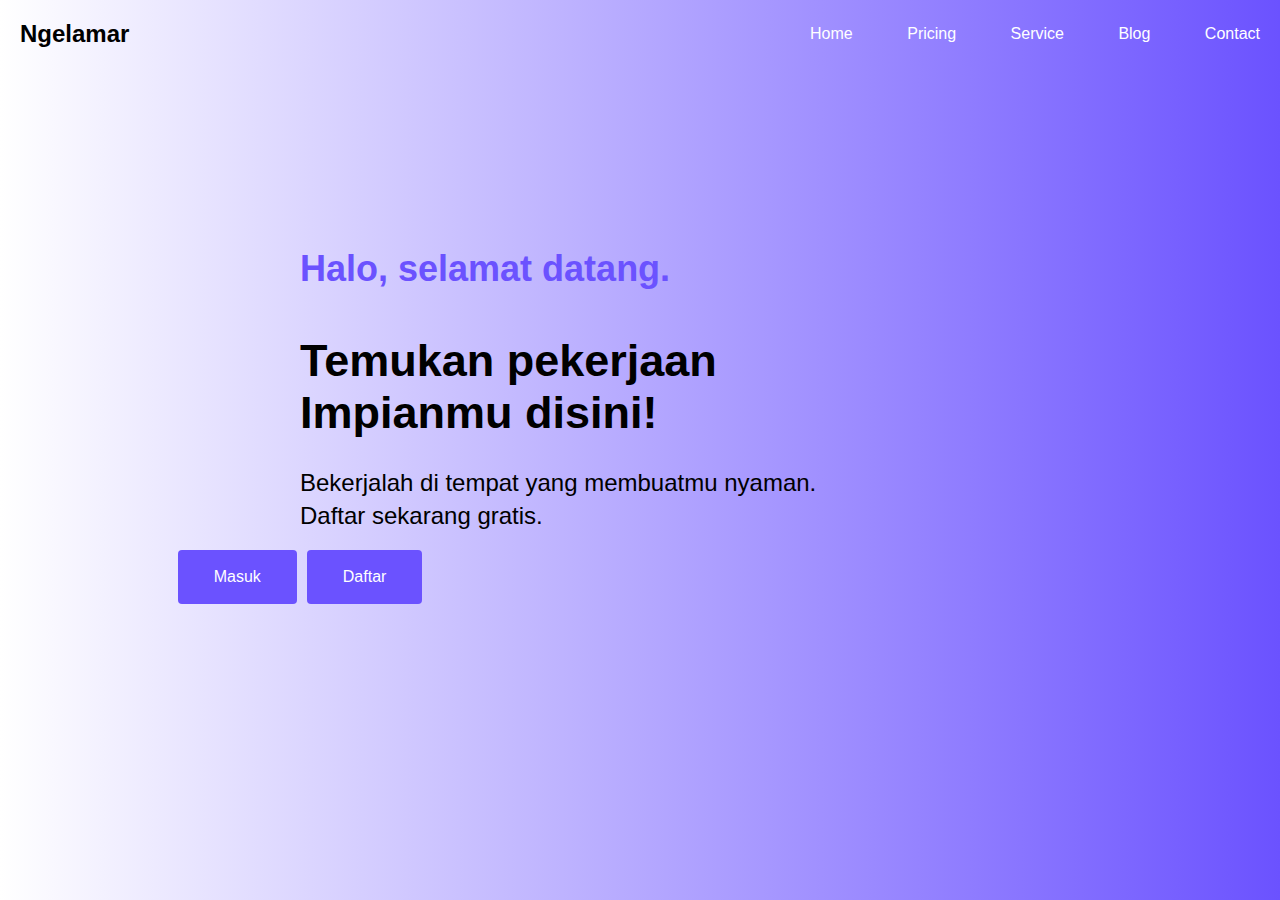
==== index.html @ 072e6b03 "Add files via upload" ====
<!DOCTYPE html>
<html>
<head>
  <title>Tampilan Website</title>
  <link rel="stylesheet" type="text/css" href="style.css">
</head>
<body>
  <header>
    <div class="header-left">
      <h1>Ngelamar</h1>
    </div>
    <nav class="header-right">
      <ul>
        <li><a href="#">Home</a></li>
        <li><a href="#">Pricing</a></li>
        <li><a href="#">Service</a></li>
        <li><a href="#">Blog</a></li>
        <li><a href="#">Contact</a></li>
      </ul>
    </nav>
  </header>
  <section class="welcome-section">
    <div class="welcome-content">
      <h2>Halo, selamat datang.</h2>
      <h3>Temukan pekerjaan<br>Impianmu disini!</h3>
      <p>Bekerjalah di tempat yang membuatmu nyaman.</p>
      <p>Daftar sekarang gratis.</p>
      <div class="cta-buttons">
        <a href="#" class="cta-button">Masuk</a>
        <a href="#" class="cta-button">Daftar</a>
      </div>
    </div>
  </section>
</body>
</html>
---- style.css ----
body {
    margin: 0;
    padding: 0;
    font-family: Arial, sans-serif;
    background: linear-gradient(to left, #6B52FF, #FFFFFF);      
  }
  
  header {
    display: flex;
    justify-content: space-between;
    align-items: center;
    background: linear-gradient(to left, #6B52FF, #FFFFFF);
    padding: 20px;
    color: white;
  }
  
  .header-left h1 {
    font-size: 24px;
    color: black;
    margin: 0;
  }
  
  .header-right ul {
    list-style: none;
    padding: 0;
    margin: 0;
  }
  
  .header-right ul li {
    display: inline-block;
    margin-left: 50px;
  }
  
  .header-right ul li a {
    color: white;
    text-decoration: none;
  }
  
  .welcome-section {
    text-align: left;
    margin-left: 300px;
    margin-top: 100px;
    padding: 50px 0;
  }
  
  .welcome-content h2 {
    font-size: 36px;
    color: #6B52FF;
    margin-bottom: 20px;
  }
  
  .welcome-content h3 {
    font-size: 45px;
    color: black;
    margin-bottom: 30px;
  }
  
  .welcome-content p {
    font-size: 24px;
    margin-top: 5px;
    margin-bottom: 5px;
  }
  
  .cta-buttons {
    display: flex;
    justify-content: center;
    margin-top: 20px;
    margin-right: 1200px;
  }
  
  .cta-buttons a {
    display: inline-block;
    padding: 18px 36px;
    background-color: #6B52FF;
    color: white;
    text-decoration: none;
    border-radius: 4px;
    transition: background-color 0.3s ease;
    margin-right: 10px;
  }
  
  .cta-buttons a:last-child {
    margin-right: 0;
  }
  
  .cta-buttons a:hover {
    background-color: #4C36B8;
  }
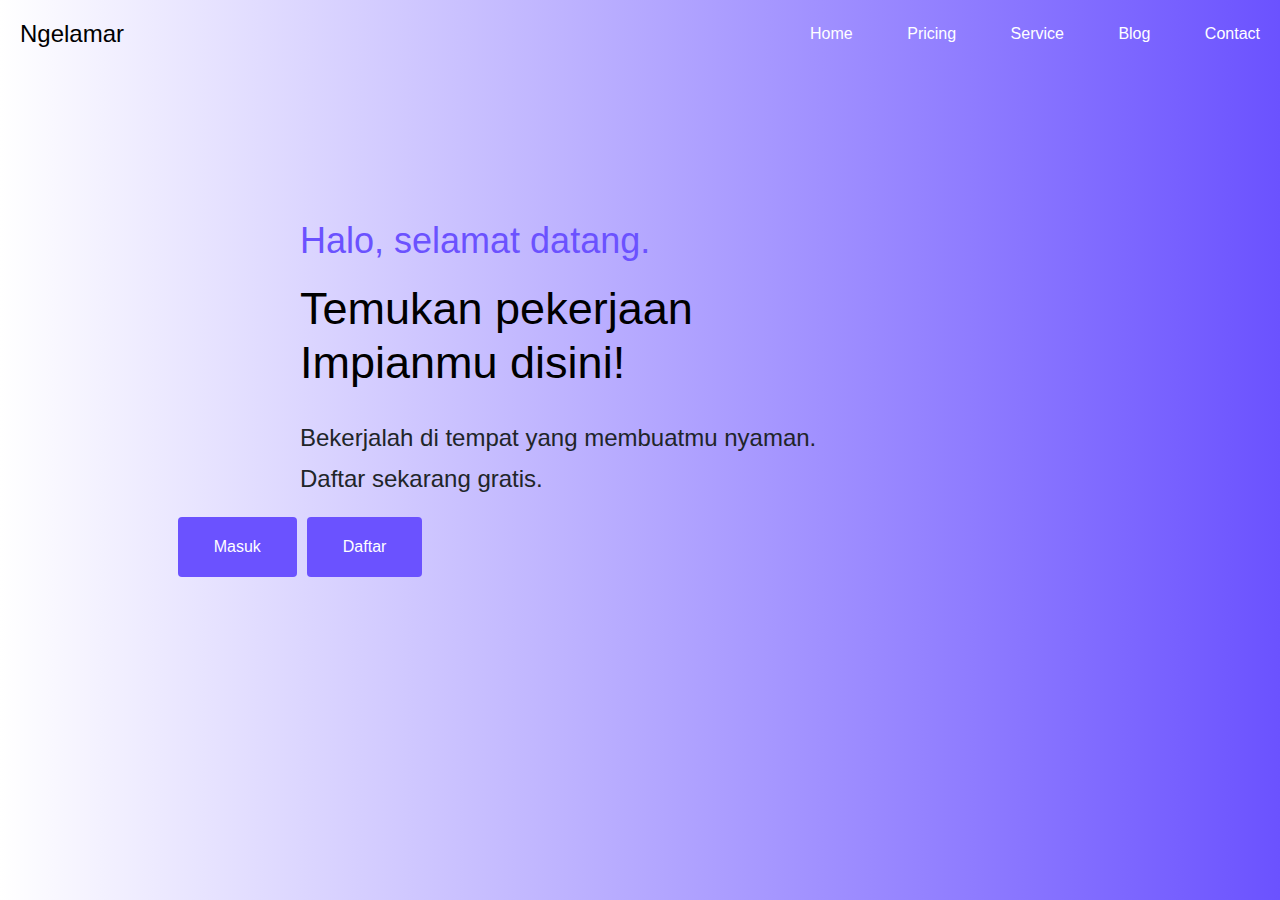
==== commit 43e2c5ae: "index.html" ====
--- a/index.html
+++ b/index.html
@@ -2,6 +2,7 @@
 <html>
 <head>
   <title>Tampilan Website</title>
+  <link rel="stylesheet" href="https://stackpath.bootstrapcdn.com/bootstrap/4.5.2/css/bootstrap.min.css">
   <link rel="stylesheet" type="text/css" href="style.css">
 </head>
 <body>
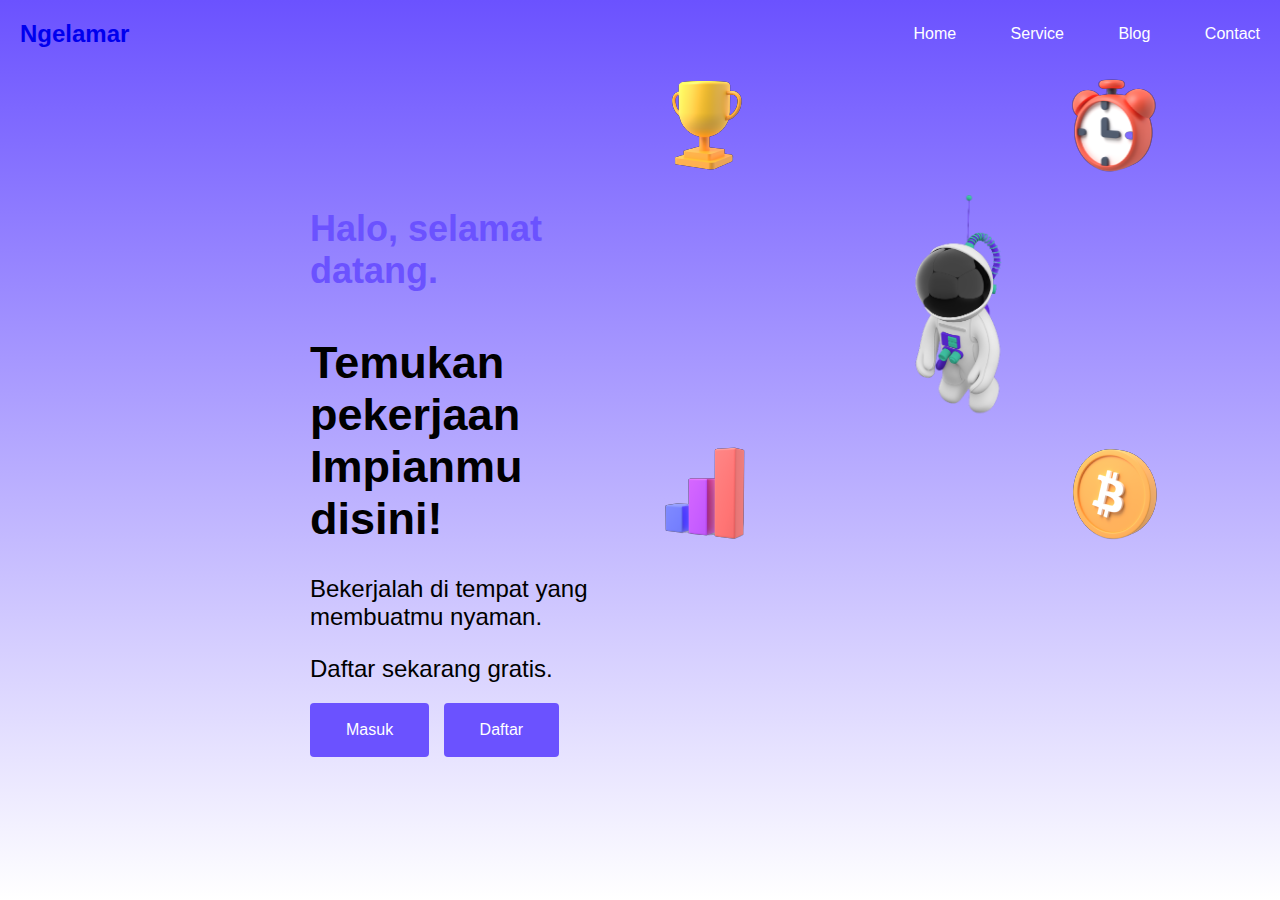
==== commit 05a55700: "Add files via upload" ====
--- a/index.html
+++ b/index.html
@@ -1,36 +1,66 @@
 <!DOCTYPE html>
 <html>
 <head>
-  <title>Tampilan Website</title>
-  <link rel="stylesheet" href="https://stackpath.bootstrapcdn.com/bootstrap/4.5.2/css/bootstrap.min.css">
+  <meta charset="UTF-8">
+  <meta name="viewport" content="width=device-width, initial-scale=1.0">
+  <title>Ngelamar Solusi Mencari Kerja</title>
   <link rel="stylesheet" type="text/css" href="style.css">
 </head>
 <body>
   <header>
     <div class="header-left">
-      <h1>Ngelamar</h1>
+      <h1><a style="text-decoration: none;" href="index.html">Ngelamar</a></h1>
     </div>
     <nav class="header-right">
       <ul>
-        <li><a href="#">Home</a></li>
-        <li><a href="#">Pricing</a></li>
+        <li><a href="homepage.html">Home</a></li>
         <li><a href="#">Service</a></li>
         <li><a href="#">Blog</a></li>
         <li><a href="#">Contact</a></li>
       </ul>
     </nav>
   </header>
+
   <section class="welcome-section">
     <div class="welcome-content">
       <h2>Halo, selamat datang.</h2>
       <h3>Temukan pekerjaan<br>Impianmu disini!</h3>
       <p>Bekerjalah di tempat yang membuatmu nyaman.</p>
       <p>Daftar sekarang gratis.</p>
+      
       <div class="cta-buttons">
-        <a href="#" class="cta-button">Masuk</a>
-        <a href="#" class="cta-button">Daftar</a>
+        <a href="#" class="cta-button-masuk">Masuk</a>
+        <a href="#" class="cta-button-daftar">Daftar</a>
       </div>
     </div>
+
+    <div class="image-content">
+      <div class="image-on">
+        <div class="img-center">
+          <img src="astronot.png">
+        </div>
+
+        <div class="image2">
+          <img src="tropy.png">
+        </div>
+
+        <div class="image3">
+          <img src="clock.png">
+        </div>
+
+        <div class="image4">
+          <img src="chart.png">
+        </div>
+
+        <div class="image5">
+          <img src="btc.png">
+        </div>
+    
+      </div>
+
+    </div>
   </section>
+  
+
 </body>
 </html>
--- a/style.css
+++ b/style.css
@@ -2,18 +2,20 @@
     margin: 0;
     padding: 0;
     font-family: Arial, sans-serif;
-    background: linear-gradient(to left, #6B52FF, #FFFFFF);      
+    background: linear-gradient(to bottom, #6B52FF, #FFFFFF);
+    background-attachment: fixed;      
   }
   
   header {
     display: flex;
     justify-content: space-between;
     align-items: center;
-    background: linear-gradient(to left, #6B52FF, #FFFFFF);
+    background: linear-gradient(to bottom, #6B52FF, #FFFFFF);
+    background-attachment: fixed;
     padding: 20px;
     color: white;
   }
-  
+
   .header-left h1 {
     font-size: 24px;
     color: black;
@@ -36,14 +38,24 @@
     text-decoration: none;
   }
   
-  .welcome-section {
+  section {
+    display: grid;
+    grid-template-columns: 1fr 1fr;
+    grid-gap: 10px;
+  }
+  
+  .welcome-content, .image-content{
+    padding: 10px;
+  }
+
+  .welcome-content {
     text-align: left;
     margin-left: 300px;
     margin-top: 100px;
-    padding: 50px 0;
   }
-  
+
   .welcome-content h2 {
+    
     font-size: 36px;
     color: #6B52FF;
     margin-bottom: 20px;
@@ -57,15 +69,11 @@
   
   .welcome-content p {
     font-size: 24px;
-    margin-top: 5px;
     margin-bottom: 5px;
   }
-  
+
   .cta-buttons {
-    display: flex;
-    justify-content: center;
     margin-top: 20px;
-    margin-right: 1200px;
   }
   
   .cta-buttons a {
@@ -78,13 +86,52 @@
     transition: background-color 0.3s ease;
     margin-right: 10px;
   }
-  
-  .cta-buttons a:last-child {
-    margin-right: 0;
+
+  .image-content {
+    padding: 10px;
+    position: relative;
+  }
+
+  .image-on {
+    display: grid;
+    grid-template-columns: 1fr 1fr 1fr;
+    grid-template-rows: repeat(3, 1fr);
+    height: 300px;
+  }
+
+  .img-center {
+    grid-area: 2 / 2 / 3 / 3;
+    display: flex;
+    justify-content: center;
+    align-items: center;
+  }
+
+  .img-center img {
+    max-width: 100%;
+    max-height: 100%;
+  }
+
+  .image2 {
+    grid-area: 1 / 1 / 2 / 2;
   }
   
-  .cta-buttons a:hover {
-    background-color: #4C36B8;
+  .image3 {
+    grid-area: 1 / 3 / 2 / 4;
   }
   
+  .image4 {
+    grid-area: 3 / 1 / 4 / 2;
+  }
+  
+  .image5 {
+    grid-area: 3 / 3 / 4 / 4;
+  }
+
+  .image-on img {
+    max-width: 100%;
+    max-height: 100%;
+    object-fit: cover;
+  }
+
+  
   